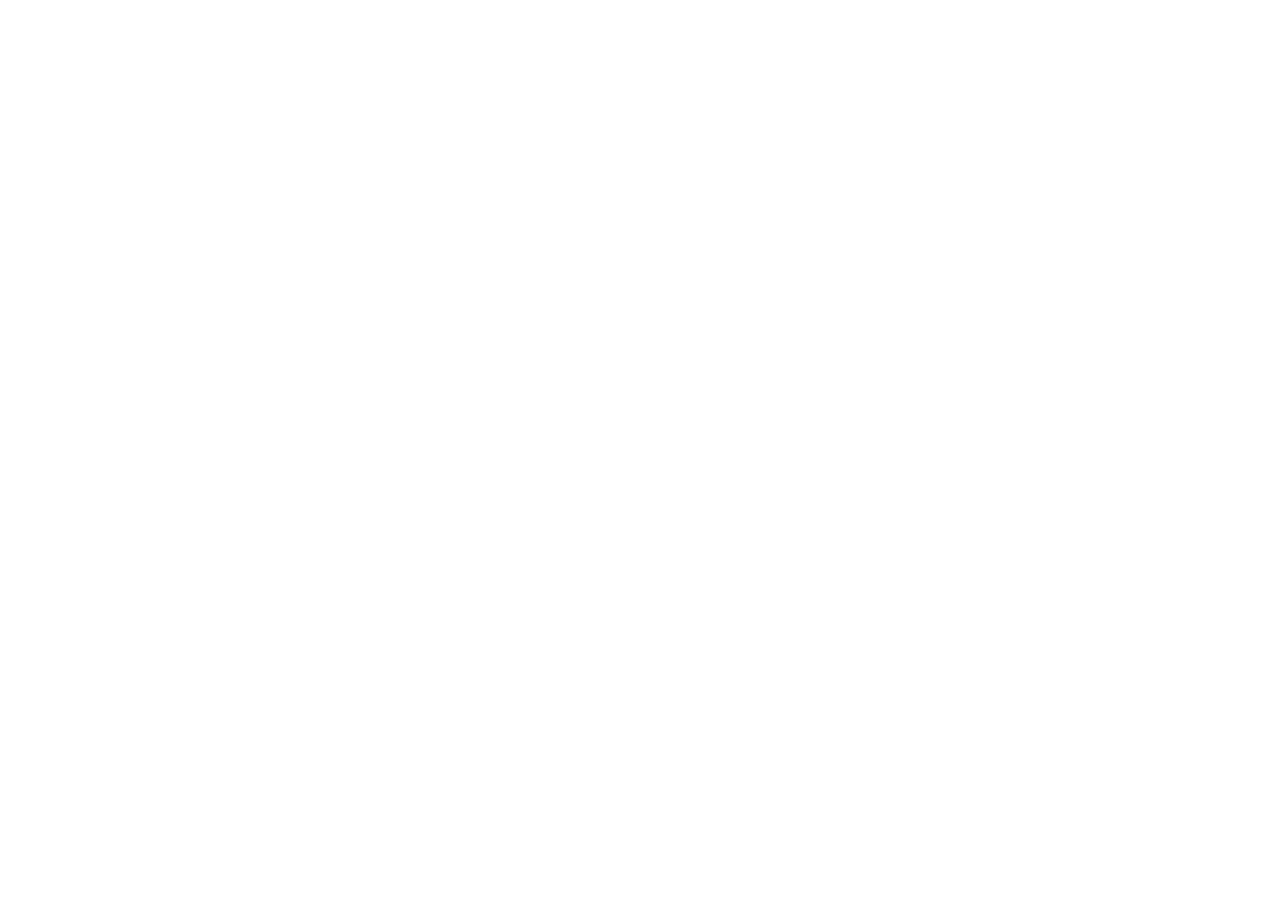
==== portafolio/index.html @ 92f81309 "portafolio portafolio" ====
<!DOCTYPE html>
<html lang="en">

<head>
    <meta charset="UTF-8">
    <meta name="viewport" content="width=device-width, initial-scale=1.0">
    <title>Computacion grafica 2026</title>
    <link rel="icon" type="image/png" href="../src/USB_Cali_Logo.svg.png">
    <link rel="stylesheet" href="../src/css/main.css">
    <link href="https://cdn.jsdelivr.net/npm/bootstrap@5.3.8/dist/css/bootstrap.min.css" rel="stylesheet"
        integrity="sha384-sRIl4kxILFvY47J16cr9ZwB07vP4J8+LH7qKQnuqkuIAvNWLzeN8tE5YBujZqJLB" crossorigin="anonymous">

    <script type="importmap">
            {
            "imports": {
                "three": "https://cdn.jsdelivr.net/npm/three@0.183.0/build/three.module.js",
                "three/addons/": "https://cdn.jsdelivr.net/npm/three@0.183.0/examples/jsm/"
            }
            }
    </script>
    <script type="module" src="../src/js/main.js"></script>

</head>

<body>

</body>

</html>
---- src/css/main.css ----
#banner, #navbar{
    background-color: #2c067d;
    color: rgb(255, 255, 255)!important
    
    }

    section{
        background-color: white;
    
    }
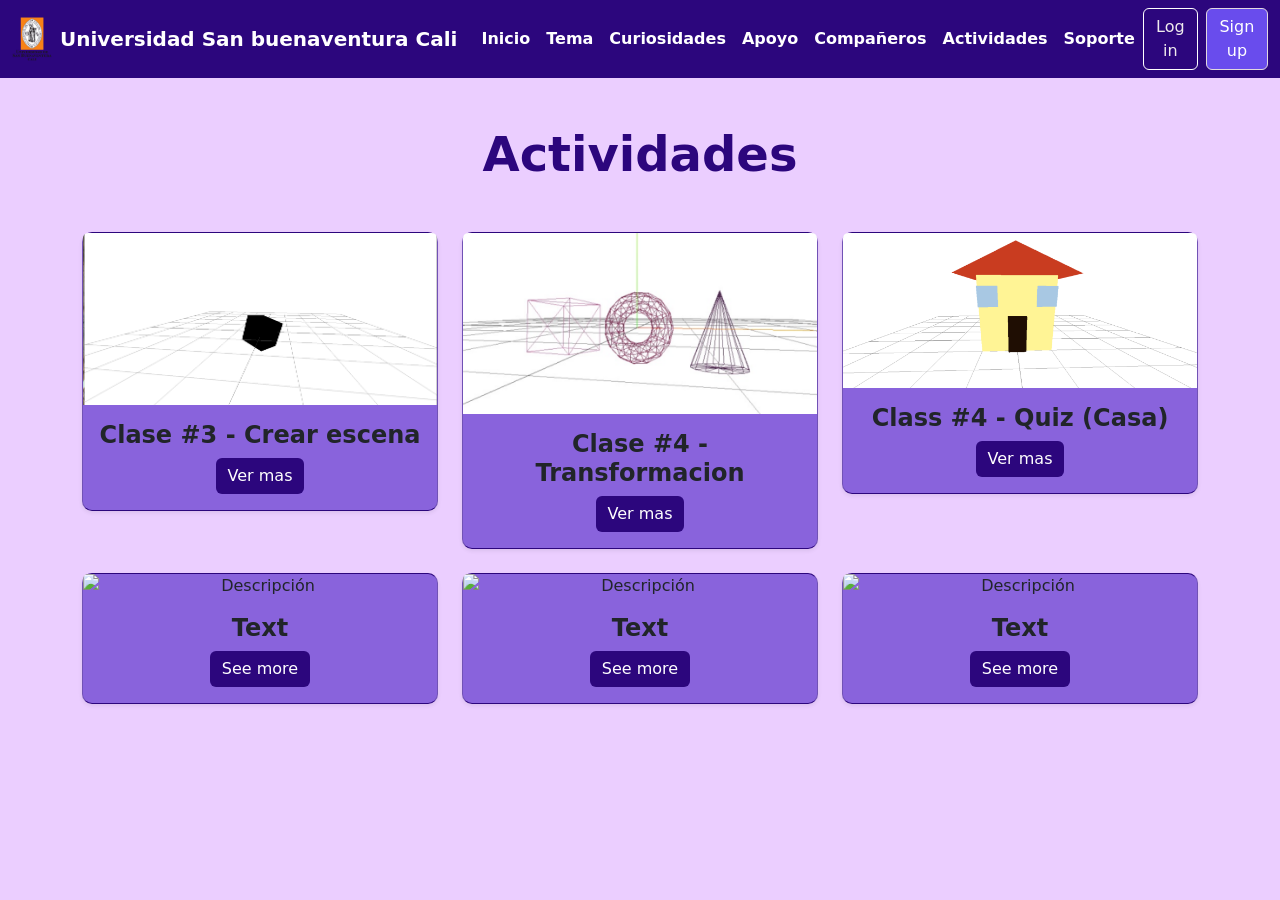
==== commit a4c3831e: "restructuracion de codigo y de pagina se hicieron adelantos y restructuracion de la pagina casi desd" ====
--- a/portafolio/index.html
+++ b/portafolio/index.html
@@ -5,24 +5,145 @@
     <meta charset="UTF-8">
     <meta name="viewport" content="width=device-width, initial-scale=1.0">
     <title>Computacion grafica 2026</title>
-    <link rel="icon" type="image/png" href="../src/USB_Cali_Logo.svg.png">
-    <link rel="stylesheet" href="../src/css/main.css">
+    <link rel="icon" type="image/png" href="../src/img/USB_Cali_Logo.svg.png">
+
+   
     <link href="https://cdn.jsdelivr.net/npm/bootstrap@5.3.8/dist/css/bootstrap.min.css" rel="stylesheet"
         integrity="sha384-sRIl4kxILFvY47J16cr9ZwB07vP4J8+LH7qKQnuqkuIAvNWLzeN8tE5YBujZqJLB" crossorigin="anonymous">
+         <link rel="stylesheet" href="../src/css/mainQ.css">
+</head>
+    <body>
 
-    <script type="importmap">
-            {
-            "imports": {
-                "three": "https://cdn.jsdelivr.net/npm/three@0.183.0/build/three.module.js",
-                "three/addons/": "https://cdn.jsdelivr.net/npm/three@0.183.0/examples/jsm/"
-            }
-            }
-    </script>
-    <script type="module" src="../src/js/main.js"></script>
+     <section id="navbar">
+        <nav class="navbar navbar-expand-lg custom-navbar">
+            <div class="container-fluid">
+                <a class="navbar-brand d-flex align-items-center" href="../../index.html">
+                    <img src="../src/img/USB_Cali_Logo.svg.png" alt="Logo" width="40" class="me-2">
+                    Universidad San buenaventura Cali
+                </a>
 
-</head>
+                <button class="navbar-toggler" type="button" data-bs-toggle="collapse" data-bs-target="#navbarNav">
+                    <span class="navbar-toggler-icon"></span>
+                </button>
 
-<body>
+                <div class="collapse navbar-collapse" id="navbarNav">
+                    <ul class="navbar-nav mx-auto">
+                      <li class="nav-item"><a class="nav-link" href="#">Inicio</a></li>
+                        <li class="nav-item"><a class="nav-link" href="#">Tema</a></li>
+                        <li class="nav-item"><a class="nav-link" href="#">Curiosidades</a></li>
+                        <li class="nav-item"><a class="nav-link" href="#">Apoyo</a></li>
+                        <li class="nav-item"><a class="nav-link" href="#">Compañeros</a></li>
+                        <li class="nav-item"><a class="nav-link" href="#">Actividades</a></li>
+                        <li class="nav-item"><a class="nav-link" href="#">Soporte</a></li>
+                    </ul>
+
+                    <div class="d-flex gap-2">
+                        <a href="#" class="btn btn-outline-secondary">Log in</a>
+                        <a href="#" class="btn btn-secondary">Sign up</a>
+                    </div>
+
+                </div>
+            </div>
+        </nav>
+    </section>
+
+    <div class="container py-5">
+
+        <h1 class="titulo-galeria text-center mb-5">Actividades</h1>
+
+        <div class="row g-4">
+
+            <!-- CARD 1 -->
+            <div class="col-md-4">
+                <div class="card custom-card shadow-sm">
+                    <img src="../src/img/Clase 3.png" class="card-img-top img-card" alt="Descripción">
+                    <div class="card-body text-center">
+                        <h5 class="card-title titulo-card">Clase #3 - Crear escena</h5>
+
+                        <a href="./Clase 3/index.html" class="btn btn-custom">
+                            Ver mas
+                        </a>
+
+         </div>
+                </div>
+            </div>
+
+             <!-- CARD 2 -->
+            <div class="col-md-4">
+                <div class="card custom-card shadow-sm">
+                    <img src="../src/img/Calse4.png" class="card-img-top img-card" alt="Descripción">
+                    <div class="card-body text-center">
+                        <h5 class="card-title titulo-card">Clase #4 - Transformacion</h5>
+
+                        <a href="./Clase 4/index.html" class="btn btn-custom">
+                           Ver mas
+                        </a>
+
+                    </div>
+                </div>
+            </div>
+
+            <!-- CARD 3 -->
+            <div class="col-md-4">
+                <div class="card custom-card shadow-sm">
+                    <img src="../src/img/FOndo quiz.png" class="card-img-top img-card" alt="Descripción">
+                    <div class="card-body text-center">
+                        <h5 class="card-title titulo-card">Class #4 - Quiz (Casa)</h5>
+
+                        <a href="./Clase 4/Clase 4 Quiz/index.html" class="btn btn-custom">
+                            Ver mas
+                        </a>
+
+                    </div>
+                </div>
+            </div>
+
+            <!-- CARD 4 -->
+            <div class="col-md-4">
+                <div class="card custom-card shadow-sm">
+                    <img src="imagenes/foto1.jpg" class="card-img-top img-card" alt="Descripción">
+                    <div class="card-body text-center">
+                        <h5 class="card-title titulo-card">Text</h5>
+
+                        <a href="archivo1.html" class="btn btn-custom">
+                            See more
+                        </a>
+
+                    </div>
+                </div>
+            </div>
+
+            <!-- CARD 5 -->
+            <div class="col-md-4">
+                <div class="card custom-card shadow-sm">
+                    <img src="imagenes/foto1.jpg" class="card-img-top img-card" alt="Descripción">
+                    <div class="card-body text-center">
+                        <h5 class="card-title titulo-card">Text</h5>
+
+                        <a href="archivo2.html" class="btn btn-custom">
+                            See more
+                        </a>
+
+                    </div>
+                </div>
+            </div>
+
+            <!-- CARD 6 -->
+            <div class="col-md-4">
+                <div class="card custom-card shadow-sm">
+                    <img src="imagenes/foto1.jpg" class="card-img-top img-card" alt="Descripción">
+                    <div class="card-body text-center">
+                        <h5 class="card-title titulo-card">Text</h5>
+
+                        <a href="archivo3.html" class="btn btn-custom">
+                            See more
+                        </a>
+
+                    </div>
+                </div>
+            </div>
+        </div>
+    </div>
 
 </body>
 
--- a/src/css/mainQ.css
+++ b/src/css/mainQ.css
@@ -0,0 +1,91 @@
+
+/*Estilo NavBar*/
+.custom-navbar {
+    background-color: #2c067d;
+}
+
+.custom-navbar .navbar-brand,
+.custom-navbar .nav-link {
+    color: #ffffff;
+}
+
+.custom-navbar .nav-link:hover {
+    color: #ffffff;
+}
+
+.custom-navbar .btn-secondary {
+     background-color: #694ced;
+    border-color: #e2d9df;
+}
+
+.custom-navbar .btn-outline-secondary {
+    color: hsl(330, 11%, 93%);
+    border-color: #ffffff;
+}
+
+.custom-navbar .btn-outline-secondary:hover {
+    background-color: #461d3a;
+    color: #f6f3f3;
+}
+
+.custom-navbar .navbar-brand,
+.custom-navbar .nav-link {
+    font-weight: 700;
+}
+
+.custom-navbar .btn {
+    font-weight: 400;
+}
+
+.custom-navbar .navbar-brand {
+    font-weight: 700;
+}
+
+.custom-navbar .nav-link {
+    font-weight: 600;
+}
+
+/* Fondo general */
+body {
+    background-color: #ebceff;
+}
+
+/* Título principal */
+.titulo-galeria {
+    font-size: 48px;
+    color: #2c067d;
+    font-weight: bold;
+}
+
+/* Cards */
+.custom-card {
+    background-color: #8963dc;
+    border-block-color: #2c067d;;
+    border-radius: 10px;
+    text-align: center; /* Centra todo el texto */
+}
+
+/* Espacio para imagen */
+.image-placeholder {
+    height: 180px;
+    background-color: #ffffff;
+    border-top-left-radius: 10px;
+    border-top-right-radius: 10px;
+}
+
+/* Títulos dentro de las cards */
+.titulo-card {
+    font-size: 24px;
+    font-weight: 600;
+}
+
+/* Botón personalizado */
+.btn-custom {
+    background-color: #2c067d;
+    color: white;
+    border: none;
+}
+
+.btn-custom:hover {
+    background-color: #5e1f3e;
+}
